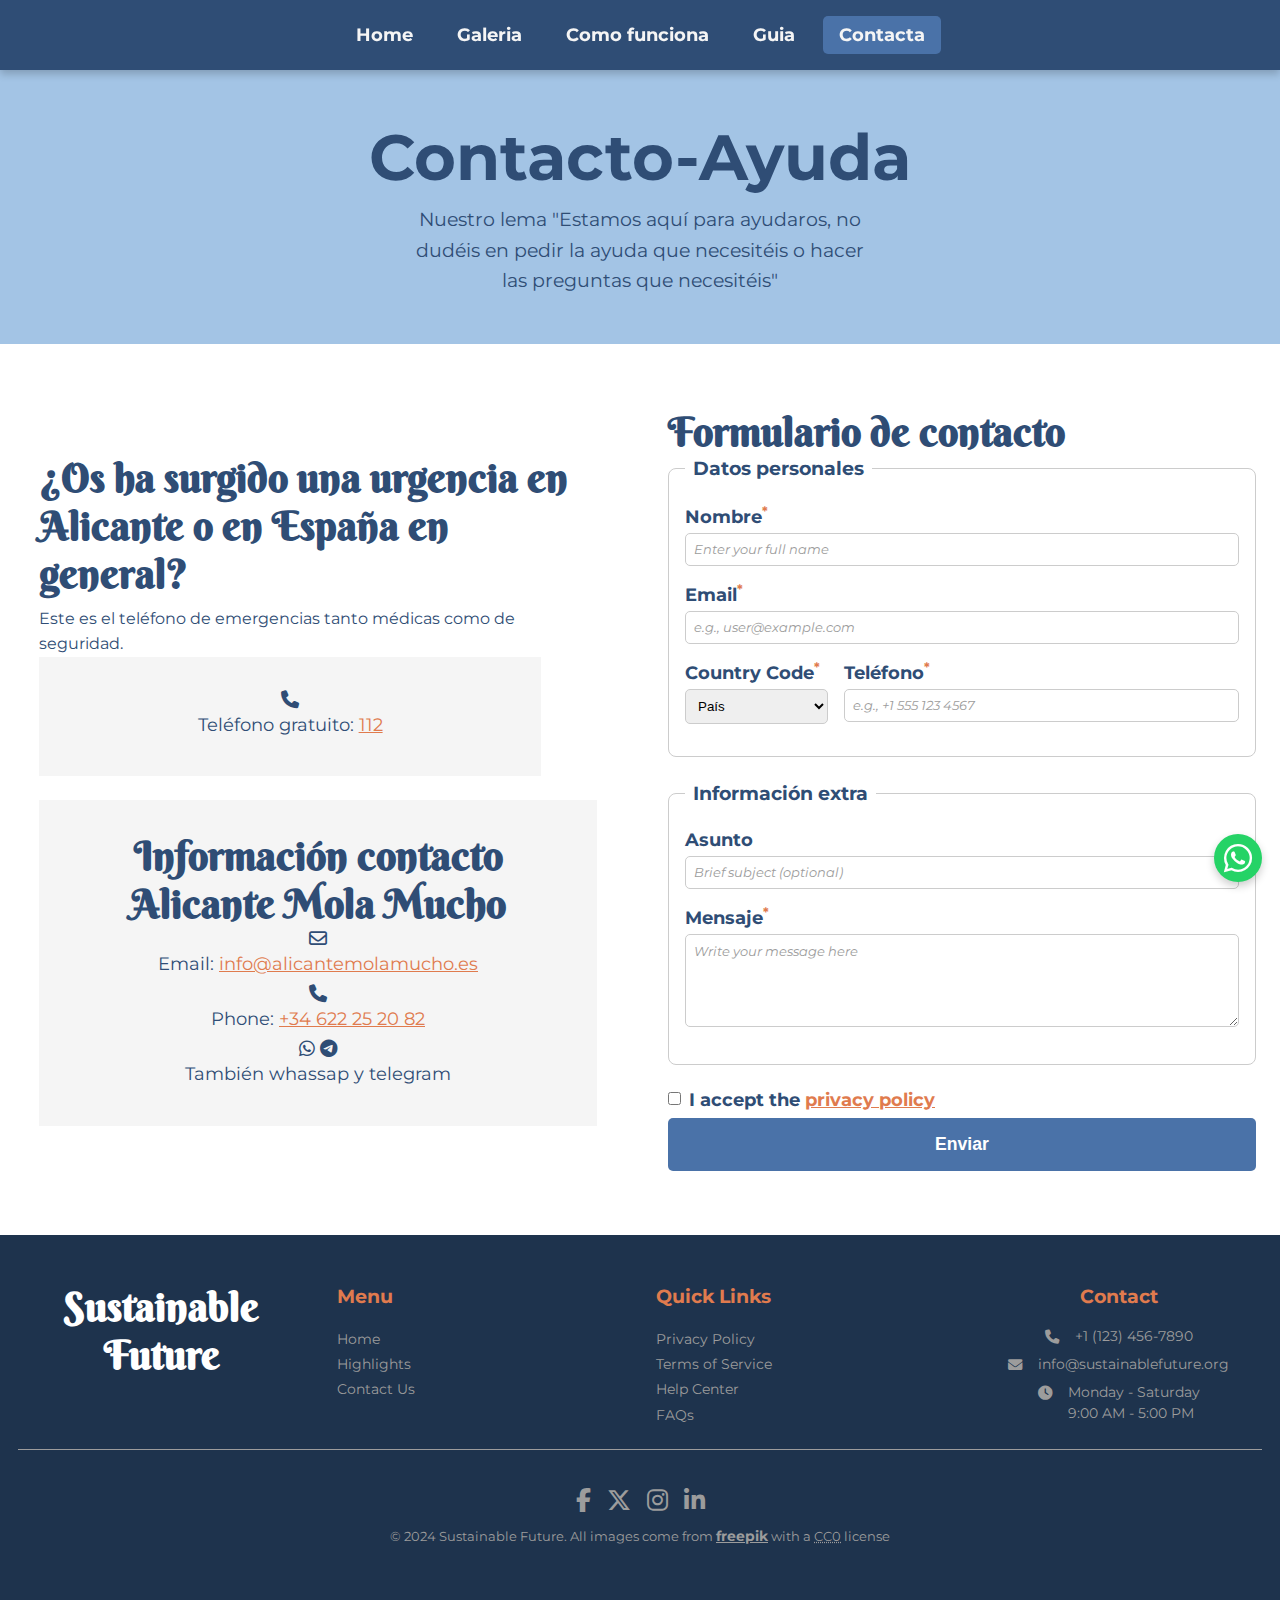
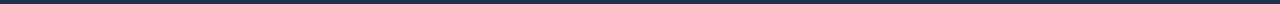
==== contact.html @ 7c20886d "Add files via upload" ====
<!DOCTYPE html>
<html lang="es">

<head>
  <meta charset="UTF-8">
  <meta name="viewport" content="width=device-width, initial-scale=1.0">
  <link rel="stylesheet" href="css/style.css">
  <link rel="icon" href="images/favicon.ico" type="image/png">
  <title>Alicante Mola Mucho</title>
  <meta name="description" content="El apartamento donde Alicante hace que mole mucho">

</head>

<body>
  <a href="#main-content" class="skip-to-main">Skip to Main Content</a>
  <!-- Header Section -->
  <header>
    <nav class="navbar">
      <ul>
          <li><a href="index.html">Home</a></li>
          <li><a href="galeria.html">Galeria</a></li>
            <li><a href="highlights.html">Como funciona</a></li>
            <li><a href="highlights.html">Guia</a></li>
          <li><a href="contact.html" class="active">Contacta</a></li>
        </ul>
    </nav>
  </header>
  <main id="main-content">
    <!-- Contact Header Section -->
    <section class="page-header">
      <h1>Contacto-Ayuda</h1>
      <p>Nuestro lema "Estamos aquí para ayudaros, no dudéis en pedir la ayuda que necesitéis o hacer las preguntas que necesitéis"</p>
    </section>

    <!-- Contact Section Wrapper -->
    <section class="contact-wrapper">
      <div class="contact-text">
        <h2>¿Os ha surgido una urgencia en Alicante o en España en general?</h2>
        <p>Este es el teléfono de emergencias tanto médicas como de seguridad.</p>
          <section class="contact-info">
        <address>
            <i class="fa-solid fa-phone"></i>
            <p>Teléfono gratuito: <a href="tel:112">112</a></p>
        </address>
      </section>
      </div>
      <section class="contact-info">
        <h2>Información contacto Alicante Mola Mucho</h2>
        <address>
          <i class="fa-regular fa-envelope"></i>
            <p>Email: <a href="mailto:coteneska2@gmail.com">info@alicantemolamucho.es</a></p>
          <i class="fa-solid fa-phone"></i>
            <p>Phone: <a href="tel:+34622252082">+34 622 25 20 82</a></p>
            <i class="fa-brands fa-whatsapp"></i>
            <i class="fa-brands fa-telegram"></i>
          <p>También whassap y telegram</p>
        </address>
      </section>
      <!-- Form section -->
      <section class="form-container">
        <h2 id="form-title">Formulario de contacto</h2>
        <form action="enviar.php" method="POST" aria-labelledby="form-title">

          <!-- Fieldset for Personal Data -->
          <fieldset>
            <legend>Datos personales</legend>

            <div class="form-row">
              <label for="name">Nombre<sup>*</sup></label>
              <input type="text" id="name" name="name" required aria-required="true" placeholder="Enter your full name">
            </div>

            <div class="form-row">
              <label for="email">Email<sup>*</sup></label>
              <input type="email" id="email" name="email" required aria-required="true"
                placeholder="e.g., user@example.com">
            </div>

            <div class="form-row phone-group">
              <div>
                <label for="country-code">Country Code<sup>*</sup></label>
                <select id="country-code" name="country-code" required aria-required="true">
                  <option value="" disabled selected>País</option>
                  <optgroup label="Europe">
                    <option value="+33">France (+33)</option>
                    <option value="+49">Germany (+49)</option>
                    <option value="+34">Spain (+34)</option>
                    <option value="+44">UK (+44)</option>
                      <option value="+48">Polonia (+48)</option>
                      <option value="+380">Ucrania (+48)</option>
                      <option value="+39">Italy (+)</option>
                  </optgroup>
                  <optgroup label="America">
                  </optgroup>
                </select>
              </div>

              <div>
                <label for="phone">Teléfono<sup>*</sup></label>
                <input type="tel" id="phone" name="phone" required aria-required="true"
                  placeholder="e.g., +1 555 123 4567">
              </div>
            </div>
          </fieldset>

          <!-- Fieldset for Other Information -->
          <fieldset>
            <legend>Información extra</legend>

            <div class="form-row">
              <label for="subject">Asunto</label>
              <input type="text" id="subject" name="subject" placeholder="Brief subject (optional)">
            </div>

            <div class="form-row">
              <label for="message">Mensaje<sup>*</sup></label>
              <textarea id="message" name="message" rows="5" required aria-required="true"
                placeholder="Write your message here"></textarea>
            </div>
          </fieldset>

          <!-- Consent -->
          <div class="form-row checkbox">
            <input type="checkbox" id="accept" name="accept" required aria-required="true">
            <label for="accept">I accept the <a href="#" aria-label="Privacy Policy">privacy policy</a></label>
          </div>

          <!-- Submit Button -->
          <button type="submit" class="submit-button" aria-label="Send Message">Enviar</button>
        </form>
      </section>
    </section>

    <!-- Botón de WhatsApp flotante -->
    <a href="https://wa.me/1234567890" class="whatsapp-icon" target="_blank"  aria-label="WhatsApp">
      <i class="fab fa-whatsapp"></i>
    </a>
  </main>
  <footer id="footer">
    <div class="container">
      <section class="footer-main">
        <div class="footer-sections">
          <h2>Sustainable Future</h2>

          <!-- Menú Principal -->
          <div class="footer-menu">
            <h3 class="footer-heading">Menu</h3>
            <nav>
              <ul>
                <li><a href="index.html">Home</a></li>
                <li><a href="highlights.html">Highlights</a></li>
                <li><a href="contact.html">Contact Us</a></li>
              </ul>
            </nav>
          </div>

          <!-- Enlaces Rápidos -->
          <div class="quick-links">
            <h3 class="footer-heading">Quick Links</h3>
            <nav>
              <ul>
                <li><a href="#">Privacy Policy</a></li>
                <li><a href="#">Terms of Service</a></li>
                <li><a href="#">Help Center</a></li>
                <li><a href="#">FAQs</a></li>
              </ul>
            </nav>
          </div>

          <!-- Información de Contacto -->
          <div class="footer-contact">
            <h3 class="footer-heading">Contact</h3>
            <address>
              <ul>
                <li><i class="fas fa-phone"></i><a href="tel:+11234567890" aria-label="Phone"><span>+1 (123) 456-7890</span> </a>
                </li>
                <li><i class="fas fa-envelope"></i><a href="mailto:info@sustainablefuture.org"
                    aria-label="Email"><span>info@sustainablefuture.org</span></a>
                </li>
                <li><i class="fas fa-clock"></i>
                  <div><span>Monday - Saturday </span><br><span>9:00 AM - 5:00 PM</span></div>
                </li>
              </ul>
            </address>
          </div>

        </div>
      </section>

      <!-- Sección de Redes Sociales y Derechos -->
      <div class="footer-bottom">
        <nav aria-label="Enlaces a redes sociales">
          <ul class="social-icons">
            <li><a href="#" class="social-icon" aria-label="Facebook"><i class="fab fa-facebook-f"></i></a></li>
            <li><a href="#" class="social-icon" aria-label="Twitter"><i class="fa-brands fa-x-twitter"></i></a></li>
            <li><a href="#" class="social-icon" aria-label="Instagram"><i class="fab fa-instagram"></i></a></li>
            <li><a href="#" class="social-icon" aria-label="LinkedIn"><i class="fab fa-linkedin-in"></i></a></li>
          </ul>
        </nav>

        <p>&copy; 2024 Sustainable Future. All images come from <a href="https://www.freepik.com/" class="underline" target="_blank">freepik</a> with a <abbr title="Creative Commons Zero">CC0</abbr> license</p>
      </div>
    </div>
  </footer>
</body>

</html>
---- css/style.css ----
@import url('https://fonts.googleapis.com/css2?family=Berkshire+Swash&family=Montserrat:ital,wght@0,100..900;1,100..900&display=swap');
@import url("https://cdnjs.cloudflare.com/ajax/libs/font-awesome/6.6.0/css/all.min.css");


/* Reset simple */
* {
  margin: 0;
  padding: 0;
  box-sizing: border-box;
}

/*:root {
  --green: #4E6A52;
  --dark-green: #354F3A;
  --darker-green: #27302E;
  --light-green: #A8D5BA;
  --lighter-green: #f1f5f1;
  --light-beige: #f5efe3;
  --white: #ffffff;
  --orange: #E07B4E;
  --light-gray: #9C9C9C;
  --lighter-gray: #cccccc;
  --light-shadow: 0 4px 8px rgba(0, 0, 0, 0.2);
}*/

:root {
  --blue: #4A72A8;
  --dark-blue: #2F4D75;
  --darker-blue: #1E334D;
  --light-blue: #A3C4E5;
  --lighter-blue: #EDF4FA;
  --light-beige: #F5F5F5; /* Un tono neutro claro */
  --white: #ffffff;
  --accent-blue: #E07B4E; /* Color de acento en lugar del naranja */
  --light-gray: #9C9C9C;
  --lighter-gray: #CCCCCC;
  --light-shadow: 0 4px 8px rgba(0, 0, 0, 0.2);
}


/* Estilos Generales */
body {
  font-family: Montserrat, sans-serif;
  color: var(--dark-blue);
  background-color: var(--white);
  font-size: 18px;
}

header {
  background-color: var(--white);
  color: var(--white);
}

main {
  max-width: 1440px;
  margin-left: auto;
  margin-right: auto;
}

p {
  line-height: 1.6;
  font-size: 1rem;
}

h1 {
  font-size: 4rem;
}

h2 {
  font-family: "Berkshire Swash", cursive;
  font-size: 2.5rem;
  line-height: 3rem;
}

h3 {
  font-size: 1.3rem;
}

sup {
  font-size: 0.8rem;
  color: var(--accent-blue);
}

.skip-to-main {
  position: absolute;
  left: -9999px;
  z-index: 999;
  padding: 1em;
  background-color: var(--accent-blue);
  color: white;
  opacity: 0;
}
.skip-to-main:focus {
  left: 50%;
  transform: translateX(-50%);
  opacity: 1;
}

/* Estilos de la Navbar */
.home-header .navbar {
  margin-top: -70px;
}
.navbar {
  position: fixed;
  width: 100%;
  padding: 24px 0;
  background-color: var(--dark-blue);
  z-index: 10;
  box-shadow: var(--light-shadow);
}

.navbar ul {
  display: flex;
  list-style: none;
  justify-content: center;
  gap: 12px;
}

/* Enlaces de la Navbar */
.navbar a {
  text-decoration: none;
  color: var(--light-beige);
  font-weight: bold;
  padding: 8px 16px;
  position: relative;
  transition: color 0.3s ease, background-color 0.3s ease;
}

.navbar a:hover {
  background-color: var(--blue);
  color: var(--light-beige);
  border-radius: 5px;
}

/* Efecto de subrayado animado */
.navbar a::after {
  content: "";
  position: absolute;
  left: 50%;
  bottom: -5px;
  width: 0;
  height: 2px;
  background-color: var(--light-beige);
  transition: width 0.3s ease, left 0.3s ease;
}

.navbar a:hover::after {
  width: 100%;
  left: 0;
}

.navbar a.active {
  background-color: var(--blue);
  color: var(--light-beige);
  border-radius: 5px;
}

/* Hero Section */
.hero-section {
  width: 100%;
  max-width: 1440px;
  margin: 70px auto 0 auto;
  padding: 18px;
  text-align: center;
}

.hero {
  height: 50vh;
  background-color: var(--white);
  background-image: url('../images/rowan-freeman-vfTpdhCMhcw-unsplash.jpg');
  background-size: contain;
  background-repeat: no-repeat;
  background-position: left center;
  color: var(--white);
  text-align: center;
  padding: 100px 18px;
}

.hero-content {
  max-width: 800px;
  margin: 70px auto;
  background-color: rgba(58, 95, 150, 0.7);
  padding: 18px;
  border-radius: 8px;
}

.hero h1 {
  font-family: "Berkshire Swash", cursive;
  line-height: 1.2;
  color: var(--light-beige);
}

.hero p {
  font-size: 1.5rem;
  margin-top: 8px;
  color: var(--white);
}

/* Media Queries */
@media (max-width: 768px) {
  .hero h1 {
    font-size: 3rem;
  }

  .hero p {
    font-size: 1.2rem;
  }
}


/* Introducción */
.introduction {
  background: linear-gradient(var(--light-beige), var(--white));
  display: flex;
  justify-content: center;
}

.introduction>div {
  max-width: 800px;
  padding: 18px;
  text-align: center;
  color: var(--dark-blue);
}

.introduction p {
  font-size: 1.2rem;
  margin-top: 8px;
  line-height: 1.6;
}

/* Highlights */
.highlights {
  background-color: white;
  padding: 40px 18px;
  text-align: center;
}

.highlight-cards {
  display: flex;
  justify-content: space-around;
  gap: 18px;
  flex-wrap: wrap;
}

.highlight-card {
  flex: 1 1 30%;
  background-color: var(--blue);
  color: var(--white);
  padding: 18px;
  border-radius: 8px;
  box-shadow: var(--light-shadow);
  text-align: center;
}

.highlight-card img {
  max-height: 100px;
  margin-bottom: 8px;
}

.highlight-card h3 {
  font-size: 1.5rem;
  color: var(--light-beige);
  margin-bottom: 8px;
}


@media (max-width: 768px) {
  .highlight-cards {
    flex-direction: column;
    gap: 18px;
  }
}


/* CTA Section */
.cta-section {
  background: linear-gradient(160deg, var(--light-beige), var(--light-blue));
  color: var(--dark-blue);
  padding: 200px 18px;
  text-align: center;
  position: relative;
  overflow: hidden;
}

/* Separador Ondulado */
.cta-section::before {
  content: "";
  position: absolute;
  left: 0;
  top: 0;
  width: 100%;
  height: 100px;
  background: white;
  clip-path: ellipse(60% 100% at 50% 0%);
}

/* Contenido del CTA */

.cta-content p {
  font-size: 1.2rem;
  color: var(--beige);
  margin-bottom: 32px;
}



.cta-content img {
  width: 300px;
  margin-bottom: 18px;
}

/* Footer base */
#footer {
  background-color: var(--darker-blue);
  color: var(--white);
  padding: 48px 18px;
  line-height: 1.4;
}

.footer-bottom .underline {
  text-decoration: underline;
}

/* Diseño en una columna para móviles */
.footer-sections {
  display: grid;
  grid-template-columns: 1fr;
  gap: 16px;
  text-align: center;
}

.footer-main {
  max-width: 1440px;
  margin: 0 auto;
}

/* Estilos generales */
.footer-heading {
  font-size: 1.2rem;
  margin-bottom: 16px;
  color: var(--accent-blue);
}

footer h2 {
  text-align: center;
}

footer ul {
  list-style-type: none;
  padding: 0;
}

footer a {
  color: var(--light-gray);
  text-decoration: none;
  font-size: 0.9rem;
  transition: color 0.3s;
}

footer a:hover {
  color: var(--light-beige);
}

.footer-contact h3 {
  text-align: center;
}

.footer-contact ul {
  font-size: 0.9rem;
  color: var(--light-gray);
}

.footer-contact li {
  margin-bottom: 8px;
  display: flex;
  justify-content: center;
  gap: 1rem;
}

.footer-contact .fas {
  position: relative;
  top: 4px;
}

/* Redes Sociales */
.social-icons {
  display: flex;
  gap: 16px;
  justify-content: center;
  padding-top: 18px;
}

.social-icon {
  color: var(--white);
  font-size: 1.5rem;
  transition: color 0.3s, transform 0.3s;
}

.social-icon:hover {
  color: var(--accent-blue);
  transform: scale(1.1);
}

/* Derechos */
.footer-bottom {
  color: var(--light-gray);
  margin-top: 18px;
  text-align: center;
  border-top: 1px solid var(--light-gray);
  padding-top: 16px;
}

.footer-bottom p {
  font-size: 0.8rem;
  margin: 8px 0;
}

.footer-bottom a {
  color: var(--light-gray);
  text-decoration: none;
  font-weight: bold;
}

.footer-bottom a:hover {
  color: var(--white);
}

/* Diseño para pantallas medianas */
@media (min-width: 600px) {
  .footer-sections h2 {
    grid-column: span 3;

  }
  .footer-sections {
    grid-template-columns: repeat(3, 1fr);
    gap: 18px;
  }
}

/* Diseño para pantallas grandes */
@media (min-width: 1024px) {
  .footer-sections h2 {
    grid-column: span 1;

  }
  .footer-sections {
    grid-template-columns: repeat(4, 1fr);
    gap: 32px;
    text-align: left;
  }

  .footer-heading,
  footer ul {
    text-align: left;
  }
}



/* Botón de WhatsApp Flotante */
.whatsapp-icon {
  position: fixed;
  bottom: 18px;
  right: 18px;
  background-color: #25D366;
  color: var(--white);
  font-size: 2rem;
  width: 48px;
  height: 48px;
  border-radius: 50%;
  display: flex;
  justify-content: center;
  align-items: center;
  text-decoration: none;
  box-shadow: var(--light-shadow);
  transition: transform 0.3s ease;
}

.whatsapp-icon:hover {
  transform: scale(1.1);
}

/* Header Section */
.page-header {
  position: relative;
  display: flex;
  flex-direction: column;
  align-items: center;
  background-color: var(--light-blue);
  padding: 118px 18px 48px;
  text-align: center;
  color: var(--dark-blue);
}

.page-header h1 {
  margin-bottom: 8px;
}

.page-header p {
  font-size: 1.2rem;
  max-width: 450px;
}

/* Sustainable Goals Section Styling */
.sustainable-goals {
  padding: 40px 18px;
  text-align: center;
}

.sustainable-goals p {
  font-size: 1.1rem;
  color: var(--dark-blue);
  margin-bottom: 32px;
}

figure {
  margin: 20px auto;
  text-align: center;
  border: 1px solid var(--light-beige);
  border-radius: 8px;
  padding: 32px;
}

figure img {
  max-width: 100%;
  height: auto;
}

figcaption {
  margin-top: 8px;
  font-size: 0.9rem;
  color: var(--light-gray);
}


/* Estilos para los ítems de los objetivos */
.goals-list {
  display: grid;
  grid-template-columns: repeat(2, 1fr);
  /* Dos columnas en pantallas grandes */
  gap: 18px;
}

.goal-item {
  background-color: var(--light-beige);
  padding: 18px;
  border-radius: 8px;
  box-shadow: var(--light-shadow);
  text-align: center;
}

.goal-item h3 {
  color: var(--dark-blue);
  margin-bottom: 8px;
}

/* La última fila ocupa toda la columna */
.goals-list .goal-item:last-child {
  grid-column: span 2;
}

/* Ajustes para dispositivos móviles */
@media (max-width: 768px) {
  .goals-list {
    grid-template-columns: 1fr;
    /* Cambia a una sola columna */
  }

  .goals-list .goal-item:last-child {
    grid-column: span 1;
  }
}

.featured-projects {
  display: flex;
  flex-direction: column;
  justify-content: center;
  align-items: center;
  gap: 2rem;
  padding: 3rem 1rem;
  background: url(../images/landscape.png);
  background-repeat: no-repeat;
  background-position: center;
  background-attachment: fixed;
}

/* Rest of the Styles for the Page */
.overview,
.key-statistics,
.featured-projects,
.cta {
  padding: 40px 18px;
  text-align: center;
}

.key-statistics p {
  font-size: 18px;
  width: 90%;
  max-width: 1000px;
  margin: 0 auto;
}
.key-statistics table {
  width: 90%;
  max-width: 1000px;
  margin: 0 auto;
  border-collapse: collapse;
  box-shadow: 0 4px 8px rgba(0, 0, 0, 0.1);
}

.key-statistics th,
.key-statistics td {
  padding: 16px;
  border: 1px solid var(--lighter-gray);
  text-align: left;
  font-size: 0.95rem;
}

@media (min-width:480px) {
  .key-statistics th,
  .key-statistics td {
    font-size: 1rem;
  }
}

.key-statistics th {
  background-color: var(--blue);
  color: var(--white);
  font-size: 1.2rem;
}

.key-statistics .table-header {
  background-color: var(--dark-blue);
  color: var(--light-beige);
  font-size: 1.2rem;
  text-align: center;
  padding: 20px 0;
}

.key-statistics tbody tr:nth-child(even) {
  background-color:var(--lighter-blue);
}

.key-statistics tfoot tr td {
  background-color: var(--light-blue);
  font-weight: bold;
  color: var(--dark-blue);
  text-align: center;
  font-size: 1.1rem;
  padding: 20px;
}

.project-cards {
  display: flex;
  justify-content: center;
  gap: 18px;
  flex-wrap: wrap;
}

.project-card {
  display: flex;
  flex-direction: column;
  justify-content: center;
  align-items: center;
  background-color: var(--blue);
  color: var(--white);
  padding: 18px;
  border-radius: 8px;
  box-shadow: var(--light-shadow);
  max-width: 248px;
}

.project-card h3 {
  margin-bottom: 1rem;
}

.cta {
  display: flex;
  flex-direction: column;
  align-items: center;
  gap: 18px;
  background-color: var(--dark-blue);
  color: var(--white);
  padding: 48px 18px;
}

.cta-button {
  width: 200px;
  padding: 16px 32px;
  background-color: var(--accent-blue);
  color: var(--white);
  text-decoration: none;
  border-radius: 32px;
  font-weight: bold;
  transition: background-color 0.3s;
}

.cta-button:hover {
  background-color: var(--light-beige);
  color: var(--accent-blue)
}

.container-sidebar {
  margin-left: 240px;
}

/* Sidebar Card Style */
.sidebar-card {
  position: fixed;
  top: 180px;
  left: 18px;
  width: 200px;
  padding: 18px;
  background-color: var(--light-beige);
  border-radius: 8px;
  box-shadow: var(--light-shadow);
  text-align: center;
  z-index: 9;
}

@media (min-width: 1440px) {
  .sidebar-card {
    left: calc((100vw - 1440px)/2 + 18px);
  }
}

.sidebar-card ul {
  list-style-type: none;
  padding: 0;
  margin: 0;
}

.sidebar-card ul li {
  margin: 8px 0;
}

.sidebar-card ul li a {
  color: var(--dark-blue);
  text-decoration: none;
  transition: color 0.3s, transform 0.3s, background-color 0.3s;
  display: block;
  padding: 8px;
  border-radius: 5px;
}

.sidebar-card ul li a:hover {
  color: var(--white);
  background-color: var(--blue);
  box-shadow: var(--light-shadow);
}

@media (max-width: 768px) {
  .sidebar-card {
    position: relative;
    top: 0;
    left: 0;
    transform: none;
    width: 100%;
    padding: 16px;
    margin-top: 8px;
    box-shadow: none;
    border-radius: 0;
  }

  .container-sidebar {
    margin-left: auto;
  }
}

/* New Sections Styling */
.sustainable-goals,
.partners {
  padding: 40px 18px;
  text-align: center;
}

.contact-wrapper {
  display: grid;
  grid-template-areas:
    "ctext"
    "form"
    "info";
  justify-items: center;
  align-items: center;
  gap: 24px;
  padding: 48px 8px;
}

@media (min-width: 768px) {
  .contact-wrapper {
  grid-template-areas:
    "ctext form"
    "info form";
}
}

.contact-text{
  width: 90%;
  grid-area: ctext;
  align-self: end;
}
.contact-info{
  grid-area: info;
  align-self: start;
}

.form-container{
  grid-area: form;
}

.contact-text h2{
  margin-bottom: .5rem;
}

@media (min-width: 768px) {
  .contact-wrapper {
    display: grid;
    grid-template-columns: 1fr 1fr;
  }
}


/* Contact Form Section */
.contact-form-section {
  background: var(--light-beige);
  padding: 40px 18px;
  display: flex;
  justify-content: center;
}

.form-container {
  width: 100%;
  padding: 16px;
}

.form-container label {
  display: block;
  margin-bottom: 5px;
  color: var(--dark-blue);
  font-weight: bold;
}

.form-container input,
.form-container textarea {
  width: 100%;
  padding: 8px;
  margin-bottom: 16px;
  border: 1px solid var(--lighter-gray);
  border-radius: 5px;
}

input::placeholder,
textarea::placeholder {
  color: var(--light-gray);
  font-style: italic;
  font-family: 'Montserrat', sans-serif;
}

form input:focus,
form textarea:focus {
  outline: none;
  border-color: var(--blue);
  box-shadow: 0 0 5px var(--blue);
  transition: border-color 0.3s ease, box-shadow 0.3s ease;
}

.form-row.checkbox {
  display: flex;
}

.checkbox a,
.contact-info a {
  color: var(--accent-blue)
}

input[type="checkbox"] {
  position: relative;
  top: 3px;
  width: auto;
  margin-right: 8px;
  accent-color: var(--blue);
  transition: accent-color 0.3s ease, box-shadow 0.3s ease;
}

.submit-button {
  display: block;
  width: 100%;
  padding: 16px;
  background-color: var(--blue);
  color: var(--white);
  font-size: 1.1rem;
  font-weight: bold;
  border: none;
  border-radius: 5px;
  cursor: pointer;
  transition: background-color 0.3s;
}

.submit-button:hover {
  background-color: var(--dark-blue);
}

/* Fieldset Styles */
fieldset {
  border: 1px solid var(--lighter-gray);
  border-radius: 8px;
  padding: 16px;
  margin-bottom: 24px;
}

legend {
  font-size: 1.2rem;
  color: var(--dark-blue);
  font-weight: bold;
  margin-bottom: 8px;
  padding: 0 8px;
}


/* Flexbox for phone and country code */
.phone-group {
  display: grid;
  grid-template-columns: auto 1fr;
  gap: 16px;
}


.phone-group select {
  width: 100%;
  padding: 8px;
  margin-bottom: 16px;
  border: 1px solid var(--lighter-gray);
  border-radius: 5px;
}

/* User Type Field with Radio Buttons */
.user-type {
  margin-bottom: 16px;
}

.user-type label {
  display: block;
  font-weight: bold;
  color: var(--dark-blue);
  margin-bottom: 8px;
}

.radio-options {
  display: flex;
  gap: 15px; /* Separación entre las opciones */
  margin-bottom: 16px;
}

.radio-options label {
  display: flex;
  align-items: center;
  font-weight: normal;
  color: var(--dark-blue);
}

.radio-options input[type="radio"] {
  margin-right: 8px;
  margin-bottom: 0;
  accent-color: var(--blue);
  cursor: pointer;
  transition: accent-color 0.3s ease;
}

.radio-options input[type="radio"]:focus {
  outline-offset: 2px;
  border-radius: 50%;
  box-shadow: none;
}

/* Contact Information Section */
.contact-info {
  text-align: center;
  width: 90%;
  padding: 32px;
  color: var(--dark-blue);
  background-color: var(--light-beige);
}

.contact-info p {
  font-size: 1.1rem;
  margin-bottom: 5px;
}

address {
  font-style: normal;
}

/* Añadido de chat gpt para las imagenes*/

.title {
    text-align: center;
    font-size: 24px;
    color: #333;
}

.gallery {
    display: flex;
    flex-wrap: wrap;
    justify-content: center;
    gap: 15px;
}

.gallery-item {
    background: white;
    padding: 10px;
    border-radius: 8px;
    box-shadow: 0 4px 8px rgba(0, 0, 0, 0.2);
    text-align: center;
    width: 200px;
    transition: transform 0.3s ease-in-out;
}

.gallery-item:hover {
    transform: scale(1.05);
}

.gallery img {
    width: 100%;
    height: auto;
    border-radius: 5px;
}

.description {
    margin-top: 8px;
    font-size: 14px;
    color: #333;
}

/* Lightbox */
.lightbox {
    position: fixed;
    top: 0;
    left: 0;
    width: 100%;
    height: 100%;
    background: rgba(0, 0, 0, 0.8);
    display: none;
    align-items: center;
    justify-content: center;
}
.lightbox img {
    max-width: 90%;
    max-height: 90%;
    border-radius: 10px;
}

/* Mostrar imagen al hacer clic */
:target {
    display: flex;
}

/* Botón de cierre */
.close {
    position: absolute;
    top: 20px;
    right: 30px;
    font-size: 40px;
    color: white;
    text-decoration: none;
    font-weight: bold;
}
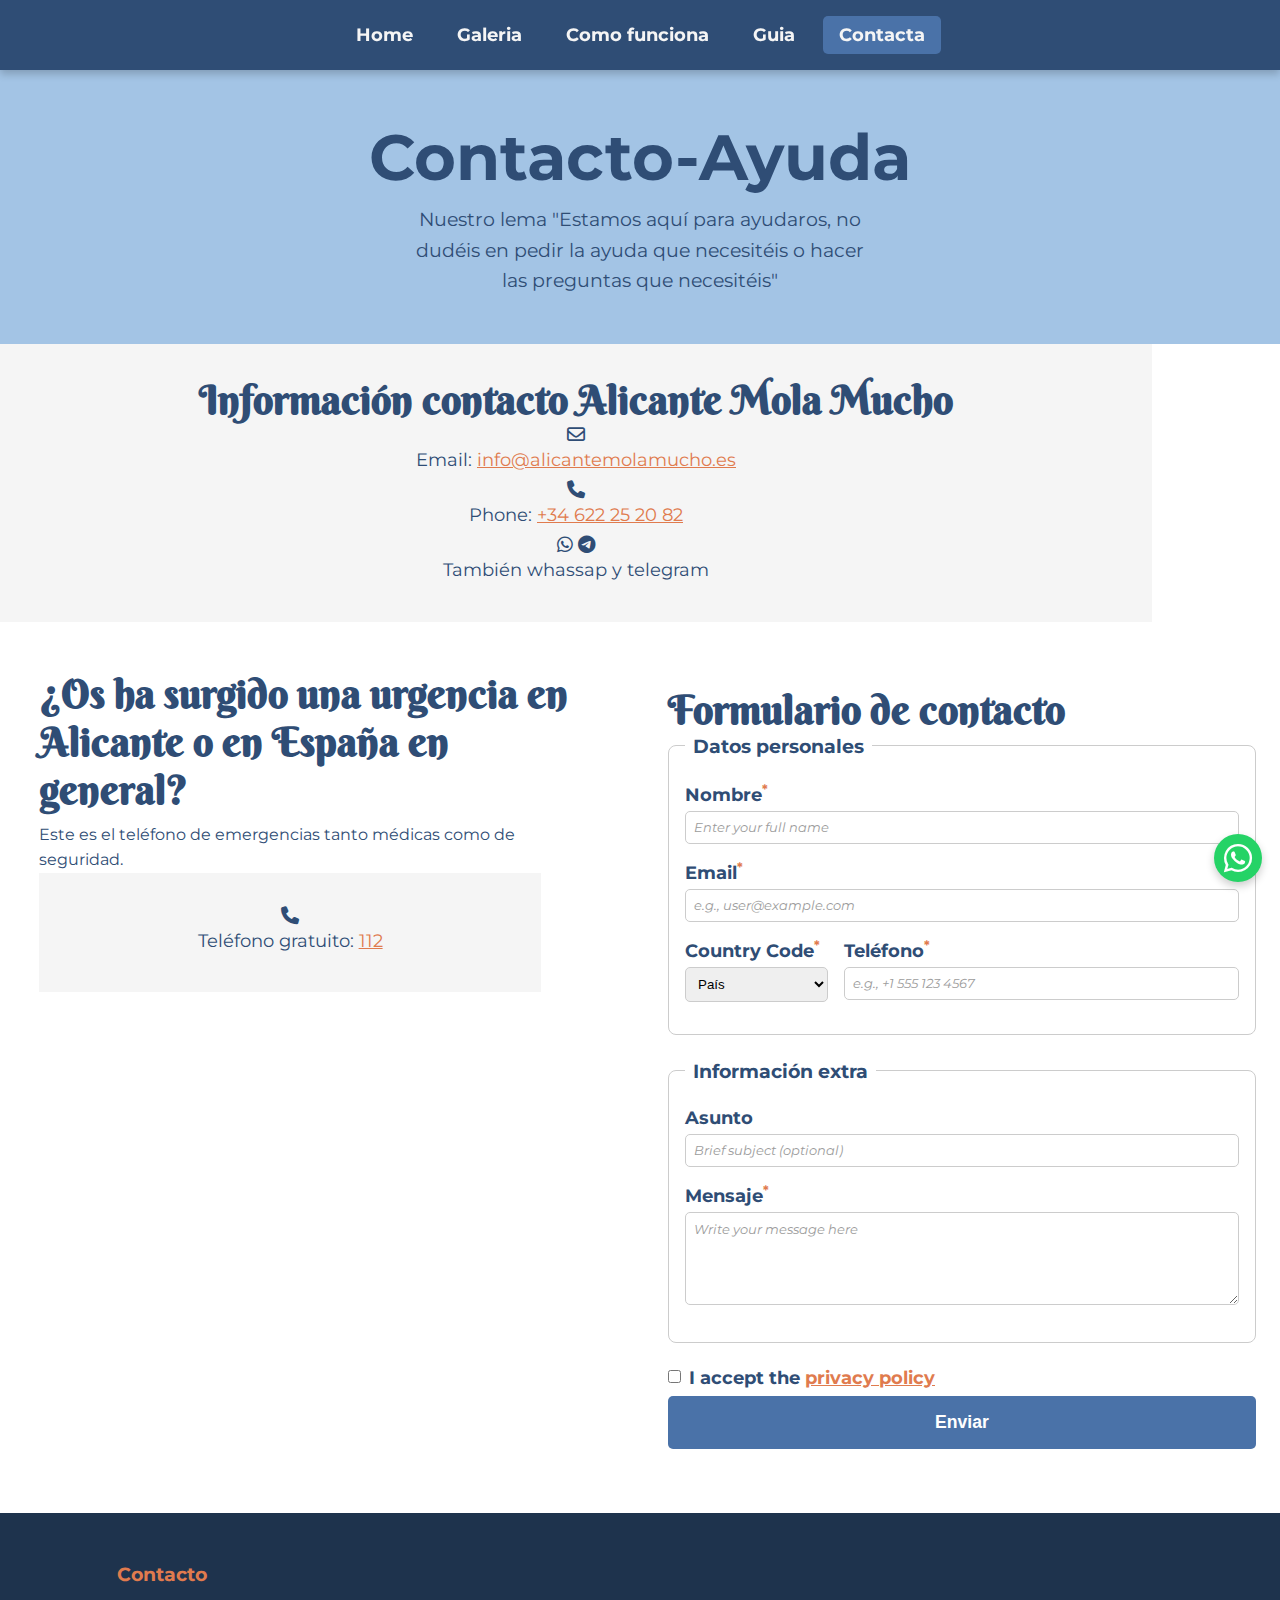
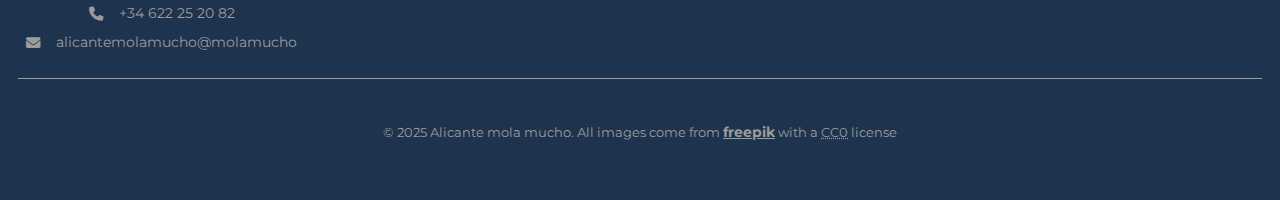
==== commit 9c8cfd78: "Add files via upload" ====
--- a/contact.html
+++ b/contact.html
@@ -6,8 +6,9 @@
   <meta name="viewport" content="width=device-width, initial-scale=1.0">
   <link rel="stylesheet" href="css/style.css">
   <link rel="icon" href="images/favicon.ico" type="image/png">
-  <title>Alicante Mola Mucho</title>
-  <meta name="description" content="El apartamento donde Alicante hace que mole mucho">
+  <title>Reserva apartamento turistico en Alicante</title>
+  <meta name="description" content="Reserva tu apartamento en Alicante">
+  <meta name="keywords" content="alquiler vacacional, apartamento en alicante, alquiler turistico, vacaciones en Alicante, donde alojarse en Alicante, alquiler vacacional para teletrabajar, alquiler para estudiantes, apartamento cerca del mar">
 
 </head>
 
@@ -19,9 +20,9 @@
       <ul>
           <li><a href="index.html">Home</a></li>
           <li><a href="galeria.html">Galeria</a></li>
-            <li><a href="highlights.html">Como funciona</a></li>
-            <li><a href="highlights.html">Guia</a></li>
-          <li><a href="contact.html" class="active">Contacta</a></li>
+            <li><a href="apartamento-alicante.html">Como funciona</a></li>
+            <li><a href="que-ver-en-alicante.html">Guia</a></li>
+          <li><a href="#" class="active">Contacta</a></li>
         </ul>
     </nav>
   </header>
@@ -33,17 +34,7 @@
     </section>
 
     <!-- Contact Section Wrapper -->
-    <section class="contact-wrapper">
-      <div class="contact-text">
-        <h2>¿Os ha surgido una urgencia en Alicante o en España en general?</h2>
-        <p>Este es el teléfono de emergencias tanto médicas como de seguridad.</p>
-          <section class="contact-info">
-        <address>
-            <i class="fa-solid fa-phone"></i>
-            <p>Teléfono gratuito: <a href="tel:112">112</a></p>
-        </address>
-      </section>
-      </div>
+    
       <section class="contact-info">
         <h2>Información contacto Alicante Mola Mucho</h2>
         <address>
@@ -56,6 +47,19 @@
           <p>También whassap y telegram</p>
         </address>
       </section>
+      
+        <section class="contact-wrapper">
+      <div class="contact-text">
+        <h2>¿Os ha surgido una urgencia en Alicante o en España en general?</h2>
+        <p>Este es el teléfono de emergencias tanto médicas como de seguridad.</p>
+          <section class="contact-info">
+        <address>
+            <i class="fa-solid fa-phone"></i>
+            <p>Teléfono gratuito: <a href="tel:112">112</a></p>
+        </address>
+        
+      </section>
+      </div>
       <!-- Form section -->
       <section class="form-container">
         <h2 id="form-title">Formulario de contacto</h2>
@@ -140,45 +144,17 @@
     <div class="container">
       <section class="footer-main">
         <div class="footer-sections">
-          <h2>Sustainable Future</h2>
 
-          <!-- Menú Principal -->
-          <div class="footer-menu">
-            <h3 class="footer-heading">Menu</h3>
-            <nav>
-              <ul>
-                <li><a href="index.html">Home</a></li>
-                <li><a href="highlights.html">Highlights</a></li>
-                <li><a href="contact.html">Contact Us</a></li>
-              </ul>
-            </nav>
-          </div>
-
-          <!-- Enlaces Rápidos -->
-          <div class="quick-links">
-            <h3 class="footer-heading">Quick Links</h3>
-            <nav>
-              <ul>
-                <li><a href="#">Privacy Policy</a></li>
-                <li><a href="#">Terms of Service</a></li>
-                <li><a href="#">Help Center</a></li>
-                <li><a href="#">FAQs</a></li>
-              </ul>
-            </nav>
-          </div>
-
+        
           <!-- Información de Contacto -->
           <div class="footer-contact">
-            <h3 class="footer-heading">Contact</h3>
+            <h3 class="footer-heading">Contacto</h3>
             <address>
               <ul>
-                <li><i class="fas fa-phone"></i><a href="tel:+11234567890" aria-label="Phone"><span>+1 (123) 456-7890</span> </a>
+                <li><i class="fas fa-phone"></i><a href="tel:+34622252082" aria-label="Phone"><span>+34 622 25 20 82</span> </a>
                 </li>
-                <li><i class="fas fa-envelope"></i><a href="mailto:info@sustainablefuture.org"
-                    aria-label="Email"><span>info@sustainablefuture.org</span></a>
-                </li>
-                <li><i class="fas fa-clock"></i>
-                  <div><span>Monday - Saturday </span><br><span>9:00 AM - 5:00 PM</span></div>
+                <li><i class="fas fa-envelope"></i><a href="mailto:coteneska2@gmail.com"
+                    aria-label="Email"><span>alicantemolamucho@molamucho</span></a>
                 </li>
               </ul>
             </address>
@@ -188,7 +164,7 @@
       </section>
 
       <!-- Sección de Redes Sociales y Derechos -->
-      <div class="footer-bottom">
+      <!--<div class="footer-bottom">
         <nav aria-label="Enlaces a redes sociales">
           <ul class="social-icons">
             <li><a href="#" class="social-icon" aria-label="Facebook"><i class="fab fa-facebook-f"></i></a></li>
@@ -196,9 +172,13 @@
             <li><a href="#" class="social-icon" aria-label="Instagram"><i class="fab fa-instagram"></i></a></li>
             <li><a href="#" class="social-icon" aria-label="LinkedIn"><i class="fab fa-linkedin-in"></i></a></li>
           </ul>
-        </nav>
-
-        <p>&copy; 2024 Sustainable Future. All images come from <a href="https://www.freepik.com/" class="underline" target="_blank">freepik</a> with a <abbr title="Creative Commons Zero">CC0</abbr> license</p>
+        </nav> -->
+<div class="footer-bottom">
+        <nav aria-label="Enlaces a redes sociales">
+          <ul class="social-icons">
+        <p>&copy; 2025 Alicante mola mucho. All images come from <a href="https://www.freepik.com/" class="underline" target="_blank">freepik</a> with a <abbr title="Creative Commons Zero">CC0</abbr> license</p>
+            </ul>
+    </nav>
       </div>
     </div>
   </footer>
--- a/css/style.css
+++ b/css/style.css
@@ -155,6 +155,8 @@
   border-radius: 5px;
 }
 
+
+
 /* Hero Section */
 .hero-section {
   width: 100%;
@@ -998,10 +1000,12 @@
 }
 
 .gallery {
-    display: flex;
-    flex-wrap: wrap;
-    justify-content: center;
+    display: grid;
+    grid-template-columns: repeat(auto-fit, minmax(200px, 1fr)); /* Se adapta automáticamente */
     gap: 15px;
+    max-width: 1000px; /* Para evitar que se expanda demasiado */
+    margin: 0 auto; /* Centra la galería */
+    padding: 20px;
 }
 
 .gallery-item {
@@ -1010,7 +1014,6 @@
     border-radius: 8px;
     box-shadow: 0 4px 8px rgba(0, 0, 0, 0.2);
     text-align: center;
-    width: 200px;
     transition: transform 0.3s ease-in-out;
 }
 
